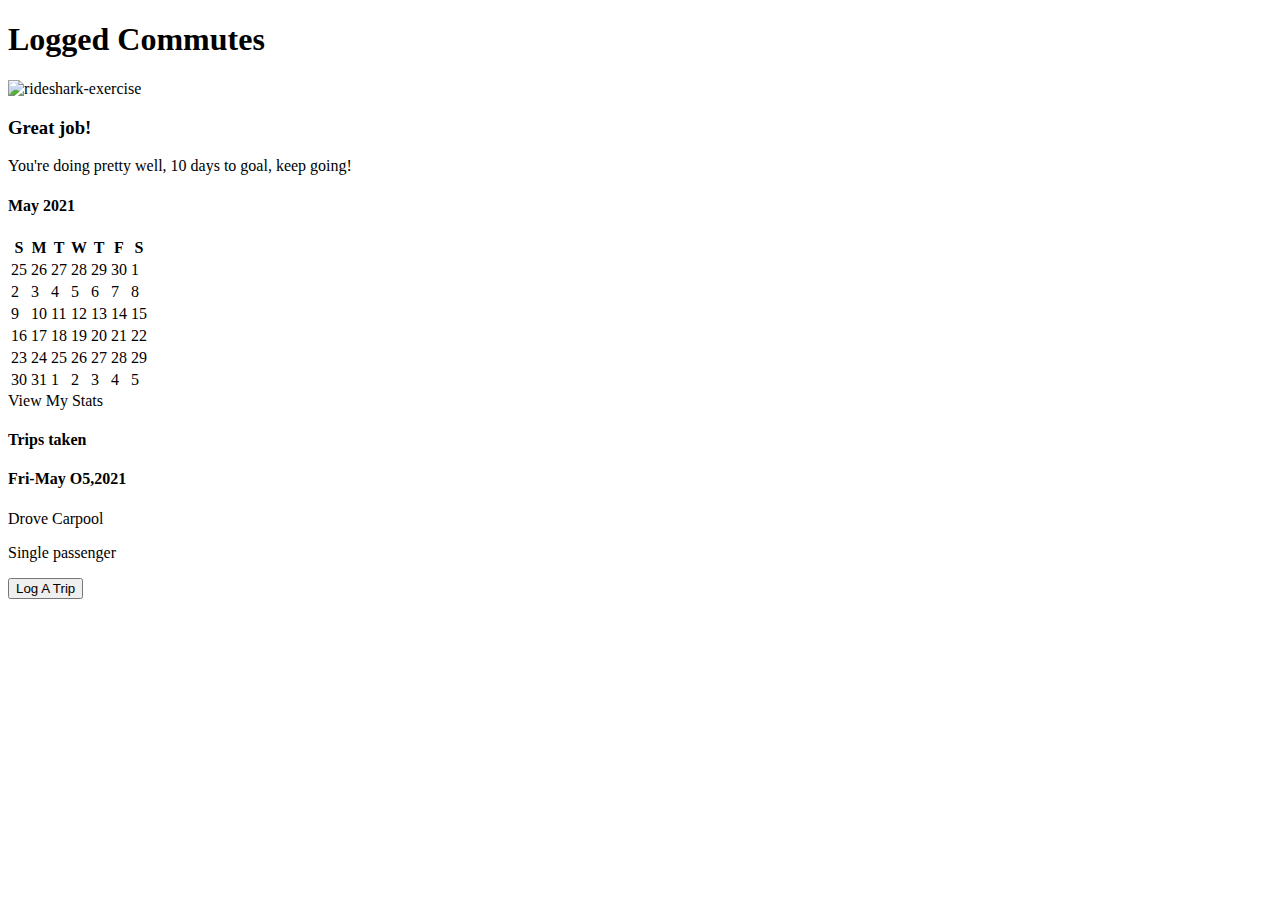
==== date-time-pickers/index.html @ d94ef021 "Create index.html" ====
<!DOCTYPE html>
<html lang="en">
<head>
    <meta charset="UTF-8">
    <meta http-equiv="X-UA-Compatible" content="IE=edge">
    <meta name="viewport" content="width=device-width, initial-scale=1.0">
    <title>Document</title>

    <!-- stylesheet link -->
    <link rel="stylesheet" href="css/style.css">

    <!--    Font Awesome-->
    <script src="https://kit.fontawesome.com/c039a680d0.js" crossorigin="anonymous"></script>

    <!-- google fonts -->
    <link rel="preconnect" href="https://fonts.googleapis.com">
    <link rel="preconnect" href="https://fonts.gstatic.com" crossorigin>
    <link href="https://fonts.googleapis.com/css2?family=Montserrat:wght@100&display=swap" rel="stylesheet">
    
</head>
<body>
    <main>
        <article>
            <section class="top"> 
                <section class="flex">
                    <h1>Logged Commutes</h1>

                    <i class="far fa-question-circle"></i>
                </section>

                <section class="feedback">
                    <img src="img/rideshark-exercise.png" alt="rideshark-exercise">

                    <section class="feedback-one">
                        <h3>Great job!</h3>

                        <p>You're doing pretty well, 10 days to goal, keep going!</p>
                    </section>

                </section>
            </section>

            <section class="grid-container">
                <section class="calender">
                    <section class="month">
                        <i class="fas fa-x fa-chevron-circle-left"></i>
                        <h4>May 2021</h4>
                        <i class="fas fa-chevron-circle-right"></i>
                    </section>
                        <table>
                            <tr>
                                <th>S</th>
                                <th>M</th>
                                <th>T</th>
                                <th>W</th>
                                <th>T</th>
                                <th>F</th>
                                <th>S</th>
                            </tr>
                            <tr class="row-one">
                                <td>25</td>
                                <td>26</th>
                                <td>27</td>
                                <td>28</td>
                                <td>29</td>
                                <td>30</td>
                                <td>1</td>
                            </tr>
                            <tr class="row-two">
                                <td>2</td>
                                <td>3</td>
                                <td>4</td>
                                <td>5</td>
                                <td>6</td>
                                <td>7</td>
                                <td>8</td>
                            </tr>
                             <tr class="row-three">
                                <td>9</td>
                                <td>10</td>
                                <td>11</td>
                                <td>12</td>
                                <td>13</td>
                                <td>14</td>
                                <td>15</td>
                            </tr>
                            <tr class="row-four">
                                <td>16</td>
                                <td>17</td>
                                <td>18</td>
                                <td>19</td>
                                <td>20</td>
                                <td>21</td>
                                <td>22</td>
                            </tr>
                            <tr class="row-five">
                                <td>23</td>
                                <td>24</td>
                                <td>25</td>
                                <td>26</td>
                                <td>27</td>
                                <td>28</td>
                                <td>29</td>
                            </tr>
                            <tr class="row-six">
                                <td>30</td>
                                <td>31</td>
                                <td>1</td>
                                <td>2</td>
                                <td>3</td>
                                <td>4</td>
                                <td>5</td>
                            </tr>
                        </table>  

                        <section class="stats">View My Stats
                            <i class="fas fa-long-arrow-alt-right"></i>
                        </section>

                </section>

                
                <section class="status">
                    <section class="ride-type">
                        <section class="heading">
                            <h4>Trips taken</h4>
                            <h4 class="date">Fri-May O5,2021</h4>
                        </section>

                        <section class="preference">
                            <section class="drove-carpool">
                                <i class="fas fa-car"></i>
                                <p>Drove Carpool</p>
                                <i class="fas fa-pen"></i>
                                <i class="fas fa-times"></i>
                            </section>
                            <section class="single-passenger">
                                <i class="fas fa-taxi"></i>
                                <p>Single passenger</p>
                                <i class="fas fa-pen"></i>
                                <i class="fas fa-times"></i>
                            </section>
                

                            <button>Log A Trip</button>

                        </section>
                    </section>
                </section>
            </section>
        </article>
    </main>
</body>
</html>
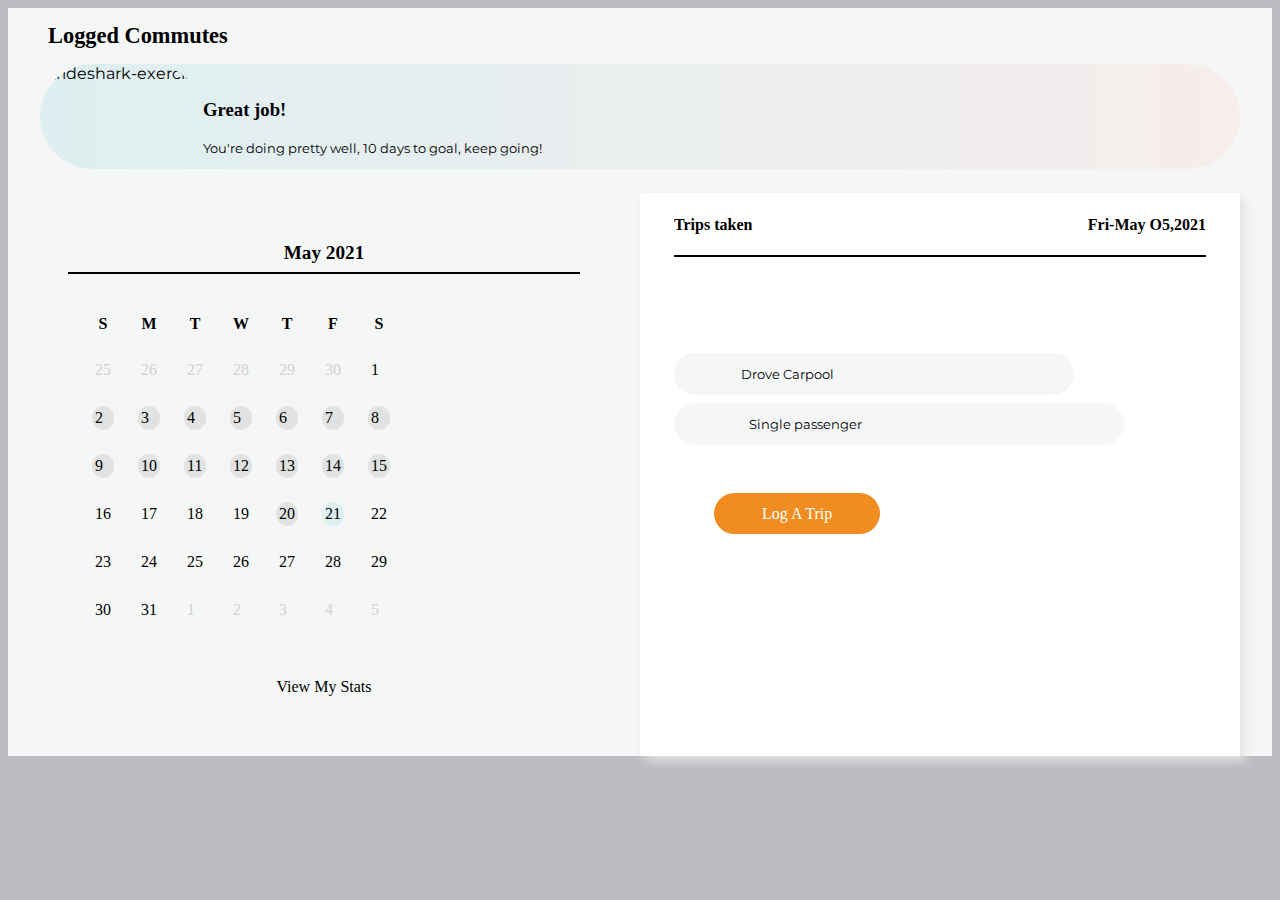
==== commit f66cb199: "Update index.html" ====
--- a/date-time-pickers/index.html
+++ b/date-time-pickers/index.html
@@ -7,7 +7,7 @@
     <title>Document</title>
 
     <!-- stylesheet link -->
-    <link rel="stylesheet" href="css/style.css">
+    <link rel="stylesheet" href="style.css">
 
     <!--    Font Awesome-->
     <script src="https://kit.fontawesome.com/c039a680d0.js" crossorigin="anonymous"></script>
@@ -29,7 +29,7 @@
                 </section>
 
                 <section class="feedback">
-                    <img src="img/rideshark-exercise.png" alt="rideshark-exercise">
+                    <img src="rideshark-exercise.png" alt="rideshark-exercise">
 
                     <section class="feedback-one">
                         <h3>Great job!</h3>
--- a/date-time-pickers/style.css
+++ b/date-time-pickers/style.css
@@ -0,0 +1,192 @@
+/* Color scheme
+
+    Orange - #f18c21
+    Light Blue - #deeff1
+    Blue - #97aeb1 
+    light red - #f6edec 
+    light green: e1e3e2 */
+    
+    body{
+        font-family: 'Montserrat', Times, serif;
+        background-color: #bbbcc1;
+        border-radius: 100px;
+    }
+    main{
+        background-color: #f5f7f6;
+    }
+    
+    /* heading */
+    .flex{
+        display: flex;
+        justify-content: space-between;
+    }
+    .flex h1{
+        margin-left: 2.5rem;
+        font-family: 'Montserrat-regular', Times, serif;
+        font-size: 1.4rem;
+    }
+    .flex i{
+        margin-right: 0.4rem;
+        margin-top: 0.4rem;
+    }
+    .feedback{
+        display: flex;
+        border-radius: 100px ;
+        background-image: linear-gradient(to right,#deeff1,#f6edec);
+        max-width: 100%;
+        margin-left: 2rem;
+        margin-right: 2rem;
+    }
+
+    .feedback-one h3{
+        font-family: 'Montserrat-regular', Times, serif;
+        margin-top: 2.2rem;
+    }
+
+    .feedback img{
+        border-radius: 100px;
+    }
+ 
+    /* Calender */
+    .calender{
+        margin-top: 1.2rem;
+        font-size: 1rem;
+        padding: 60px;
+    }
+    .month{
+        display: grid;
+        grid-template-columns: 1fr 8fr 1fr;
+        margin-top: -2rem;
+        border-bottom: 2px solid black;
+    }
+    .month h4{
+        text-align: center;
+        margin-bottom: 0.5rem;
+        font-size: 1.2rem;
+        font-family: 'Montserrat-regular', Times, serif;
+    }
+    .month i{
+        margin-top: 2.1rem;
+    }
+    table{
+        margin-top: 1rem;
+    }
+    table,th,td{
+        max-width: 100%;
+        border-spacing: 1.5rem;
+        font-family: 'Montserrat-regular', Times, serif;
+    }
+    td{
+        padding: 3px;
+    }
+    table .row-one{
+        color: #d1d0cf;
+    }
+    table .row-one td:last-child{
+        color:black;
+    }
+    table .row-two td{
+        background-color:#e1e3e2;
+        border-radius: 500px;
+    }
+    table .row-three td{
+        background-color:#e1e3e2;
+        border-radius: 500px;
+    }
+    table .row-four td:nth-child(5){
+        background-color:#e1e3e2;
+        border-radius: 500px;
+    }
+    table .row-four td:nth-child(6){
+        background-color: #deeff1;
+        border-radius: 500px;
+    }
+    table .row-six{
+        color: #d1d0cf;
+    }
+    table .row-six td:first-child{
+        color:black;
+    }
+    table .row-six td:nth-child(2){
+        color:black;
+    }
+    .stats{
+        text-align: center;
+        margin-top: 2rem;
+        font-family:'Montserrat-regular', Times, serif;;
+    }
+    .grid-container{
+        display: grid;
+        grid-template-columns: repeat(2,2fr);
+    }
+
+    /* Trips taken section */
+    .status{
+       border: 2px solid white;
+       box-shadow: 5px 5px 10px #e1e3e2;
+       margin-top: 1.5rem;
+       margin-right: 2rem;
+       background-color: white;
+
+    }
+    .heading{
+        display: flex;
+        justify-content: space-between;
+        margin-right: 2rem;
+        margin-left: 2rem;
+        border-bottom: 2px solid black;
+    }
+    .heading h4{
+        font-family: 'Montserrat-regular', Times, serif;
+    }
+    .preference{
+        margin-top: 6rem;
+        margin-left: 2rem;
+    }
+    .drove-carpool{
+        display: grid;
+        grid-template-columns: 1fr 3fr 1fr 1fr;
+        width: 400px;
+        margin-right: 2rem;
+        border-radius: 100px;
+        background-color: #f5f7f6;
+    }
+    p{
+        font-size: small;
+    }
+    .drove-carpool i{
+       margin-top: 1rem;
+       margin-left: 1rem;
+    }
+
+    .single-passenger{
+        display: grid;
+        grid-template-columns: 1fr 1fr 1fr 1fr;
+        grid-template-columns: 1fr 3fr 1fr 1fr;
+        width: 450px;
+        margin-top: 0.5rem;
+        margin-right: 2rem;
+        border-radius: 100px;
+        background-color: #f5f7f6;
+    }
+    .single-passenger i{
+        margin-top: 1rem;
+        margin-left: 1rem;
+        color: #d1d0cf;
+    }
+    .choose p{
+        margin-top: 0.5rem;
+    }
+    button{
+        background-color: #f18c21;
+        padding: 0.7rem 3rem;
+        border-radius: 100px;
+        color: white;
+        margin-top: 3rem;
+        margin-left: 2.5rem;
+        border: 1px #f18c21;
+        font-family: 'Montserrat-regular', Times, serif;
+        font-size: 1rem;
+    }
+
+
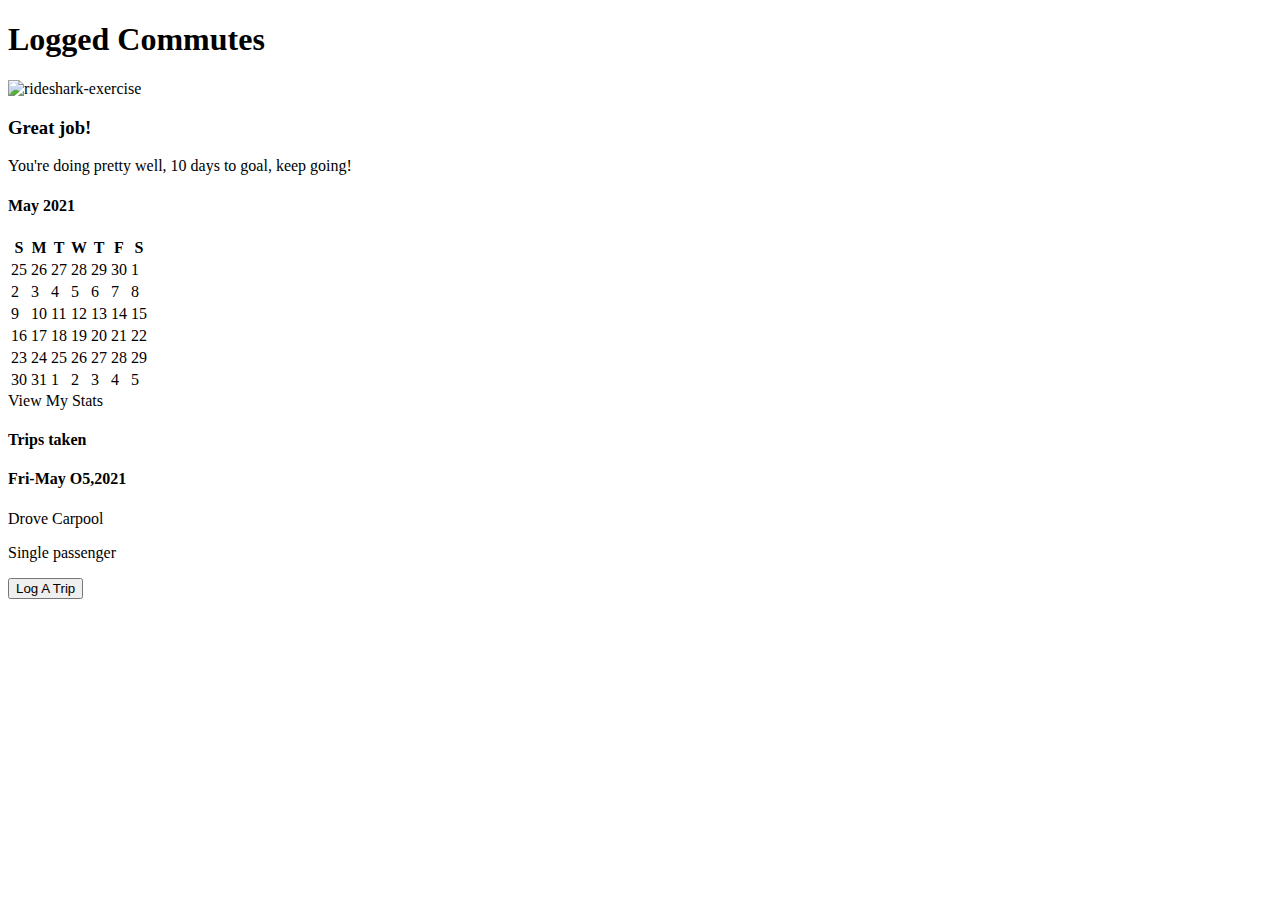
==== commit 6da8a725: "Update index.html" ====
--- a/date-time-pickers/index.html
+++ b/date-time-pickers/index.html
@@ -7,7 +7,7 @@
     <title>Document</title>
 
     <!-- stylesheet link -->
-    <link rel="stylesheet" href="style.css">
+    <link rel="stylesheet" href="css/style.css">
 
     <!--    Font Awesome-->
     <script src="https://kit.fontawesome.com/c039a680d0.js" crossorigin="anonymous"></script>
@@ -29,7 +29,7 @@
                 </section>
 
                 <section class="feedback">
-                    <img src="rideshark-exercise.png" alt="rideshark-exercise">
+                    <img src="img/rideshark-exercise.png" alt="rideshark-exercise">
 
                     <section class="feedback-one">
                         <h3>Great job!</h3>
